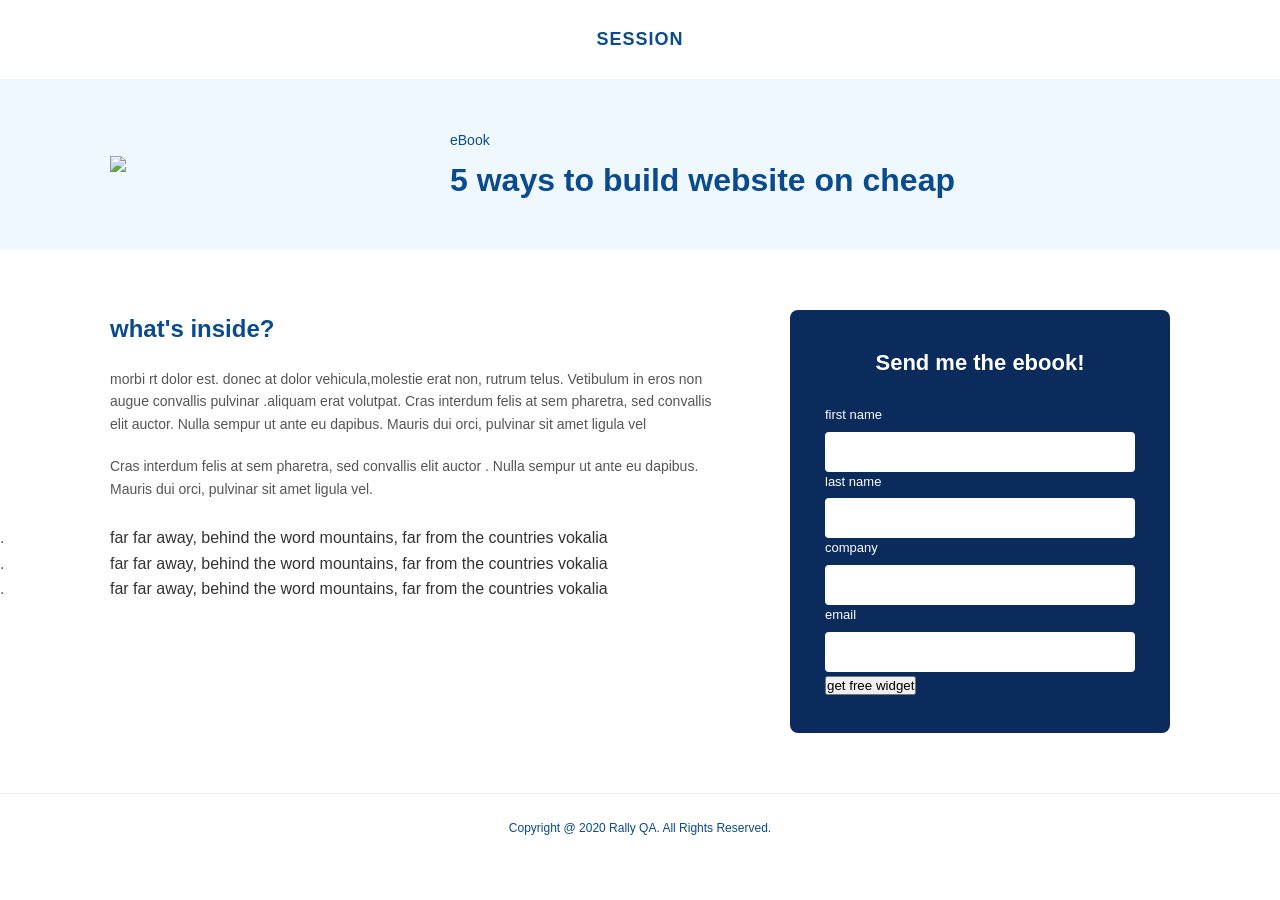
==== index.html @ fc17a4cd "Rename assignment1/index.html to index.html" ====
<!DOCTYPE html>
<html lang="en">
<head>
    <meta charset="UTF-8">
    <meta name="viewport" content="width=device-width, initial-scale=1.0">
    <title>5 ways to build a website on the cheap</title>
    <style>
        *{
            margin: 0;
            padding: 0;
            box-sizing: border-box;
        }
        body {
            font-family: Arial, Helvetica, sans-serif;
            color: #333;
            line-height: 1.6;
        }
        .container {
            max-width: 1100px;
            margin: 0 auto;
            padding: 0 20px;
        }
        /*header*/
        header {
            padding: 25px 0;
            text-align: center;
        }
        .logo {
            font-size: 18px;
            font-weight: 700;
            color: #0a4a8f;
            letter-spacing: 1px;
        }
        /*hero section*/
        .hero {
            background-color: #F0F8FF;
            padding: 50px 0;
        }
        .hero-content {
             display: flex;
             align-items: center;
             gap: 40px;
        }
        .hero-img {
            flex: 0 0 300px;
        }
        .hero-img img {
            width: 100%;
            height: auto;
            display: block;
        }
        .hero-text .tag {
            font-size: 14px;
            color: #0a4a8f;
            margin-bottom: 10px;
        }
        .hero-text h1 {
            font-size: 32px;
            font-weight: 700;
            color: #0a4a8f;
            line-height: 1.2;
        }
        /*Main Content*/
        .main {
            padding: 60px 0;
        }
        .main-content {
            display: flex;
            gap: 60px;
            align-items: flex-start;
        }
        .left-col {
            flex: 1;
        }
        .left-col h2 {
            font-size: 24px;
            color: #0a4a8f;
            margin-bottom: 20px;
        }
        .left-col p {
            font-size: 14px;
            color: #555;
            margin-bottom: 20px;
        }
        .left-col ul {
            list-style: none;
            margin-top: 25px;
        }
        left-col ul li {
            font-size: 14px;
            color: #555;
            margin-bottom: 12px;
            position: relative;
            padding-left: 20px;
        }
        .left-col ul li:before {
            content: ".";
            color: #555;
            position: absolute;
            left: 0;
        }
        /*Form Card*/
        .form-card {
            flex: 0 0 380px;
            background-color: #0a2b5c;
            padding: 35px;
            border-radius: 8px;
        }
        .form-card h3 {
            color: #fff;
            font-size: 22px;
            text-align: center;
            margin-bottom: 25px;
        }
        .form-group label {
            display: block;
            color: #fff;
            font-size: 13px;
            margin-bottom: 6px;
        }
        .form-group input {
            width: 100%;
            padding: 12px;
            border: none;
            border-radius: 4px;
            font-size: 14px;
        }
        .form-group input:focus {
            outline: 2px solid #1ec9a1;
        }
        .submit-btn {
            width: 100%;
            padding: 14px;
            background-color: #1ec9a1;
            color: #0a2b5c;
            border: none;
            border-radius: 25px;
            font-size: 14px;
            font-weight: 600;
            cursor: pointer;
            margin-top: 10px;
        }
        .submit-btn:hover {
            background-color: #1ab08e;
        }
        /*footer*/
        footer {
            border-top: 1px solid #eee;
            padding: 25px 0;
            text-align: center;
        }
        footer p {
            font-size: 12px;
            color: #0a4a8f;
        }
        /*responsive*/
        @media (max-width: 76px) {
            .hero-content, .main-content {
                flex-direction: column;
            }
            .hero-img, .form-card {
                flex: 1;
                width: 100%;
            }
            .hero-text h1 {
                font-size: 26px;
            }
        }
    </style>
</head>
<body>
  <header>
    <div class="container">
        <div class="logo">SESSION</div>
    </div>
  </header>  

  <section class="hero">
    <div class="container">
        <div class="hero-content">
            <div class="hero-img">
                <img src="https://media.istockphoto.com/id/2193991190/photo/smiling-asian-female-entrepreneur-working-on-touchpad-in-the-office.jpg?s=612x612&w=0&k=20&c=AMgtiXwG4WqZfF4fStHGOYvZZWcWdHr2rKwj9qGt-oM=">
            </div>
            <div class="hero-text">
                <p class="tag">eBook</p>
                <h1>5 ways to build website on cheap</h1>
            </div>
        </div>
    </div>
  </section>

  <section class="main">
    <div class="container">
        <div class="main-content">
            <div class="left-col">
                <h2>what's inside?</h2>
                <p>morbi rt dolor est. donec at dolor vehicula,molestie erat non, rutrum telus. Vetibulum in eros non augue convallis pulvinar .aliquam erat volutpat. Cras interdum felis at sem pharetra, sed convallis elit auctor. Nulla sempur ut ante eu dapibus. Mauris dui orci, pulvinar sit amet ligula vel </p>
                <p>Cras interdum felis at sem pharetra, sed convallis elit auctor . Nulla sempur ut ante eu dapibus. Mauris dui orci, pulvinar sit amet ligula vel.</p>
                <ul>
                    <li>far far away, behind the word mountains, far from the countries vokalia</li>
                    <li>far far away, behind the word mountains, far from the countries vokalia</li>
                    <li>far far away, behind the word mountains, far from the countries vokalia</li>
                </ul>
            </div>

            <div class="form-card">
                <h3>Send me the ebook!</h3>
                <form>
                    <div class="form-group">
                        <label for="fname">first name</label>
                        <input type="text" id="fname" name="fname">
                    </div>
                    <div class="form-group">
                        <label for="1name">last name</label>
                        <input type="text" id="1name" name="1name">
                    </div>
                    <div class="form-group">
                        <label for="company">company</label>
                        <input type="text" id="comapny" name="comapny">
                    </div>
                    <div class="form-group">
                        <label for="email">email</label>
                        <input type="email" id="email" name="email">
                    </div>
                    <button type="submit" class="submi-btn">get free widget</button>
                </form>
            </div>
        </div>
    </div>
  </section>

  <footer>
    <div class="contaier">
    <p>Copyright @ 2020 Rally QA. All Rights Reserved.</p>
    </div>
  </footer>
</body>
</html>
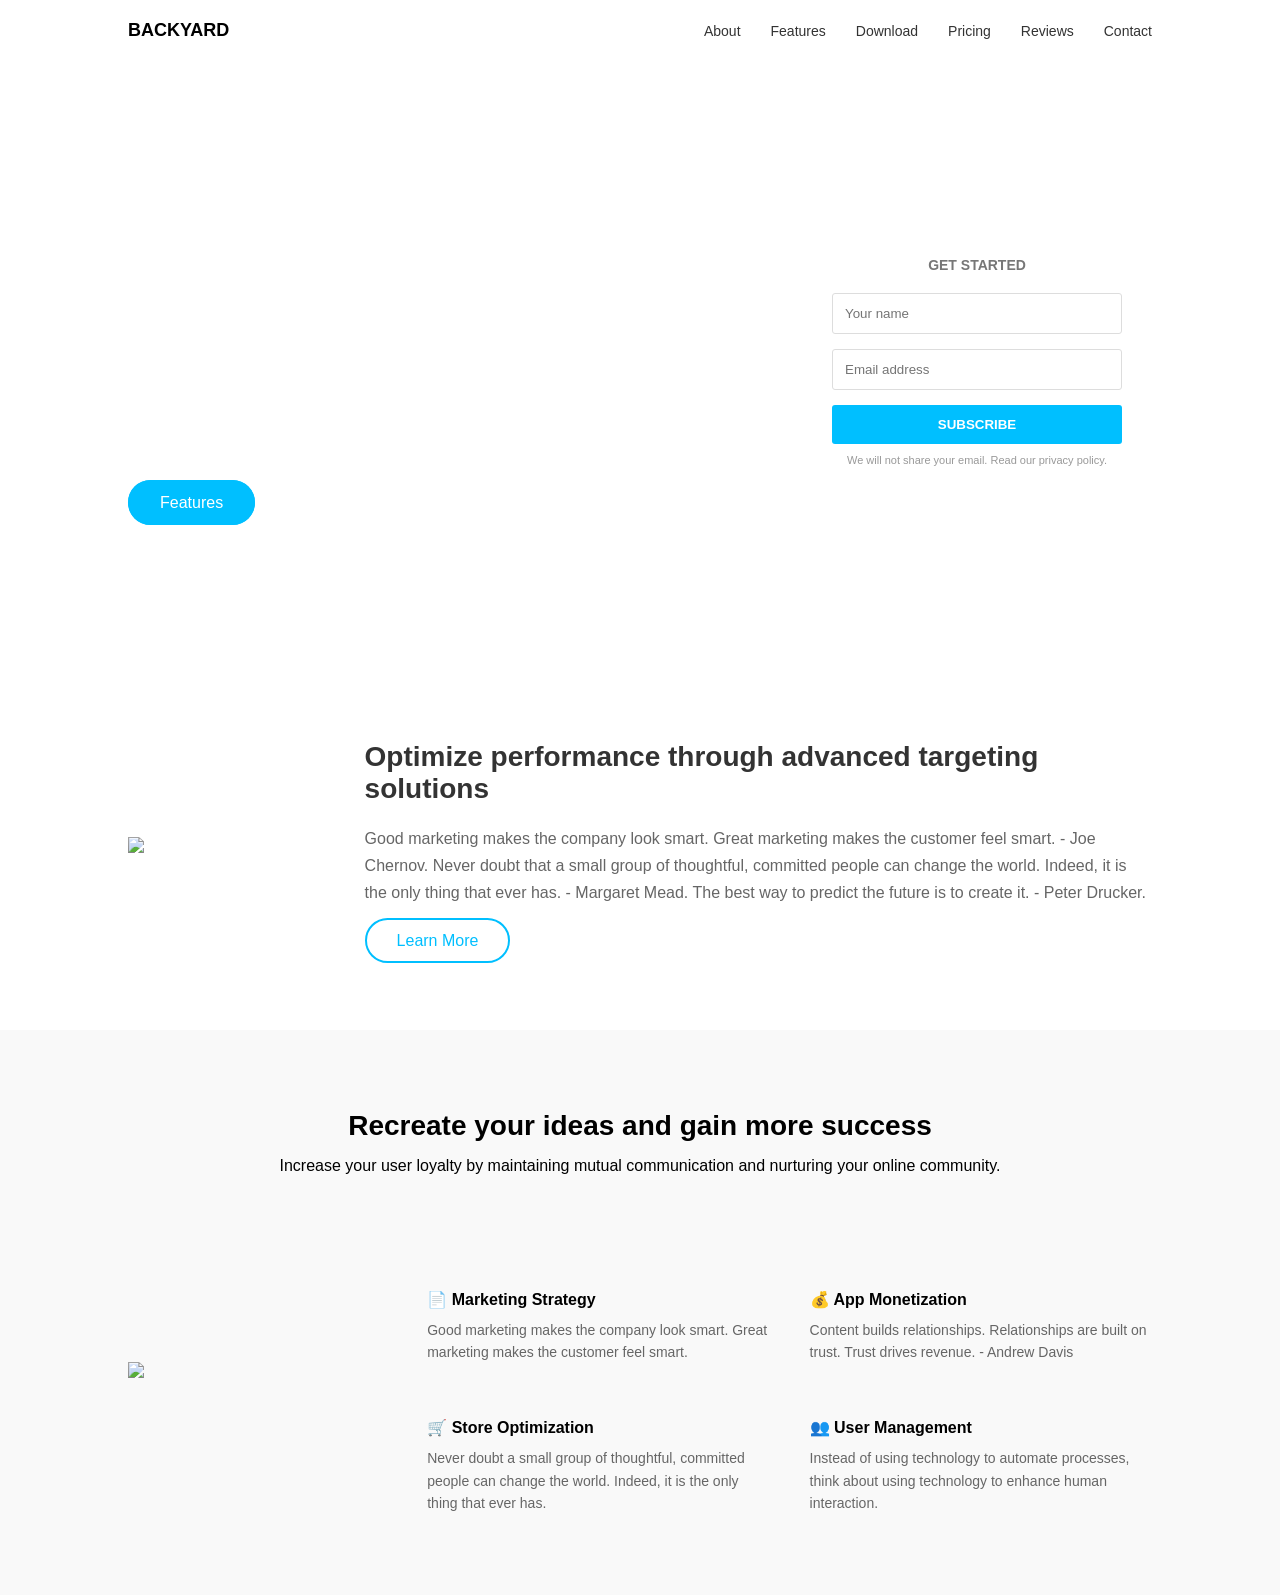
==== commit a6b2be62: "Add files via upload" ====
--- a/index.html
+++ b/index.html
@@ -3,236 +3,228 @@
 <head>
     <meta charset="UTF-8">
     <meta name="viewport" content="width=device-width, initial-scale=1.0">
-    <title>5 ways to build a website on the cheap</title>
+    <title>BACKYARD - Landing Page</title>
     <style>
-        *{
+        * {
             margin: 0;
             padding: 0;
             box-sizing: border-box;
-        }
-        body {
-            font-family: Arial, Helvetica, sans-serif;
+            font-family: Arial, sans-serif;
+        }
+        
+        /* Navbar */
+        nav {
+            display: flex;
+            justify-content: space-between;
+            align-items: center;
+            padding: 20px 10%;
+            background: white;
+        }
+        .logo {
+            font-weight: bold;
+            font-size: 18px;
+        }
+        nav ul {
+            display: flex;
+            list-style: none;
+            gap: 30px;
+        }
+        nav a {
+            text-decoration: none;
             color: #333;
+            font-size: 14px;
+        }
+
+        /* Hero Section */
+        .hero {
+            background: url('https://images.unsplash.com/photo-1496181133206-80ce9b88a853') center/cover;
+            height: 600px;
+            display: flex;
+            align-items: center;
+            justify-content: space-between;
+            padding: 0 10%;
+            color: white;
+        }
+        .hero-text {
+            max-width: 500px;
+        }
+        .hero-text h1 {
+            font-size: 40px;
+            margin-bottom: 20px;
+        }
+        .hero-text p {
+            margin-bottom: 30px;
             line-height: 1.6;
         }
-        .container {
-            max-width: 1100px;
-            margin: 0 auto;
-            padding: 0 20px;
-        }
-        /*header*/
-        header {
-            padding: 25px 0;
+        .btn {
+            padding: 12px 30px;
+            border: 2px solid #00BFFF;
+            background: #00BFFF;
+            color: white;
+            border-radius: 25px;
+            text-decoration: none;
+            margin-right: 15px;
+        }
+        .btn-outline {
+            background: transparent;
+            border: 2px solid white;
+        }
+        
+        /* Form Card */
+        .form-card {
+            background: rgba(255,255,255,0.95);
+            padding: 30px;
+            border-radius: 5px;
+            width: 350px;
+            color: #333;
+        }
+        .form-card h3 {
             text-align: center;
-        }
-        .logo {
-            font-size: 18px;
-            font-weight: 700;
-            color: #0a4a8f;
-            letter-spacing: 1px;
-        }
-        /*hero section*/
-        .hero {
-            background-color: #F0F8FF;
-            padding: 50px 0;
-        }
-        .hero-content {
-             display: flex;
-             align-items: center;
-             gap: 40px;
-        }
-        .hero-img {
-            flex: 0 0 300px;
-        }
-        .hero-img img {
-            width: 100%;
-            height: auto;
-            display: block;
-        }
-        .hero-text .tag {
+            margin-bottom: 20px;
             font-size: 14px;
-            color: #0a4a8f;
-            margin-bottom: 10px;
-        }
-        .hero-text h1 {
-            font-size: 32px;
-            font-weight: 700;
-            color: #0a4a8f;
-            line-height: 1.2;
-        }
-        /*Main Content*/
-        .main {
-            padding: 60px 0;
-        }
-        .main-content {
-            display: flex;
-            gap: 60px;
-            align-items: flex-start;
-        }
-        .left-col {
-            flex: 1;
-        }
-        .left-col h2 {
-            font-size: 24px;
-            color: #0a4a8f;
-            margin-bottom: 20px;
-        }
-        .left-col p {
-            font-size: 14px;
-            color: #555;
-            margin-bottom: 20px;
-        }
-        .left-col ul {
-            list-style: none;
-            margin-top: 25px;
-        }
-        left-col ul li {
-            font-size: 14px;
-            color: #555;
-            margin-bottom: 12px;
-            position: relative;
-            padding-left: 20px;
-        }
-        .left-col ul li:before {
-            content: ".";
-            color: #555;
-            position: absolute;
-            left: 0;
-        }
-        /*Form Card*/
-        .form-card {
-            flex: 0 0 380px;
-            background-color: #0a2b5c;
-            padding: 35px;
-            border-radius: 8px;
-        }
-        .form-card h3 {
-            color: #fff;
-            font-size: 22px;
-            text-align: center;
-            margin-bottom: 25px;
-        }
-        .form-group label {
-            display: block;
-            color: #fff;
-            font-size: 13px;
-            margin-bottom: 6px;
-        }
-        .form-group input {
+            color: #777;
+        }
+        .form-card input {
             width: 100%;
             padding: 12px;
+            margin-bottom: 15px;
+            border: 1px solid #ddd;
+            border-radius: 3px;
+        }
+        .form-card button {
+            width: 100%;
+            padding: 12px;
+            background: #00BFFF;
+            color: white;
             border: none;
-            border-radius: 4px;
+            border-radius: 3px;
+            font-weight: bold;
+        }
+        .form-card small {
+            font-size: 11px;
+            color: #999;
+            text-align: center;
+            display: block;
+            margin-top: 10px;
+        }
+
+        /* Feature Section */
+        .feature {
+            display: flex;
+            align-items: center;
+            padding: 80px 10%;
+            gap: 60px;
+        }
+        .feature img {
+            width: 50%;
+        }
+        .feature-text h2 {
+            font-size: 28px;
+            margin-bottom: 20px;
+            color: #333;
+        }
+        .feature-text p {
+            color: #666;
+            line-height: 1.7;
+            margin-bottom: 25px;
+        }
+        
+        /* Services Grid */
+        .services {
+            text-align: center;
+            padding: 80px 10%;
+            background: #f9f9f9;
+        }
+        .services h2 {
+            font-size: 28px;
+            margin-bottom: 15px;
+        }
+        .services-grid {
+            display: grid;
+            grid-template-columns: repeat(2, 1fr);
+            gap: 40px;
+            margin-top: 50px;
+            text-align: left;
+        }
+        .service-item h4 {
+            margin: 15px 0 10px 0;
+        }
+        .service-item p {
+            color: #666;
             font-size: 14px;
-        }
-        .form-group input:focus {
-            outline: 2px solid #1ec9a1;
-        }
-        .submit-btn {
-            width: 100%;
-            padding: 14px;
-            background-color: #1ec9a1;
-            color: #0a2b5c;
-            border: none;
-            border-radius: 25px;
-            font-size: 14px;
-            font-weight: 600;
-            cursor: pointer;
-            margin-top: 10px;
-        }
-        .submit-btn:hover {
-            background-color: #1ab08e;
-        }
-        /*footer*/
-        footer {
-            border-top: 1px solid #eee;
-            padding: 25px 0;
-            text-align: center;
-        }
-        footer p {
-            font-size: 12px;
-            color: #0a4a8f;
-        }
-        /*responsive*/
-        @media (max-width: 76px) {
-            .hero-content, .main-content {
-                flex-direction: column;
-            }
-            .hero-img, .form-card {
-                flex: 1;
-                width: 100%;
-            }
-            .hero-text h1 {
-                font-size: 26px;
-            }
+            line-height: 1.6;
         }
     </style>
 </head>
 <body>
-  <header>
-    <div class="container">
-        <div class="logo">SESSION</div>
-    </div>
-  </header>  
-
-  <section class="hero">
-    <div class="container">
-        <div class="hero-content">
-            <div class="hero-img">
-                <img src="https://media.istockphoto.com/id/2193991190/photo/smiling-asian-female-entrepreneur-working-on-touchpad-in-the-office.jpg?s=612x612&w=0&k=20&c=AMgtiXwG4WqZfF4fStHGOYvZZWcWdHr2rKwj9qGt-oM=">
+    <!-- Navbar -->
+    <nav>
+        <div class="logo">BACKYARD</div>
+        <ul>
+            <li><a href="#">About</a></li>
+            <li><a href="#">Features</a></li>
+            <li><a href="#">Download</a></li>
+            <li><a href="#">Pricing</a></li>
+            <li><a href="#">Reviews</a></li>
+            <li><a href="#">Contact</a></li>
+        </ul>
+    </nav>
+
+    <!-- Hero Section -->
+    <section class="hero">
+        <div class="hero-text">
+            <div class="logo" style="color: white; margin-bottom: 20px;">BACKYARD</div>
+            <h1>Beautiful High Converting Landing Page</h1>
+            <p>Backyard is a modern and customizable landing page template designed to increase conversion of your product. Backyard is flexible to suit any kind of your business. Try now and join with our happy customers!</p>
+            <a href="#" class="btn">Features</a>
+            <a href="#" class="btn btn-outline">Download</a>
+        </div>
+        
+        <div class="form-card">
+            <h3>GET STARTED</h3>
+            <input type="text" placeholder="Your name">
+            <input type="email" placeholder="Email address">
+            <button>SUBSCRIBE</button>
+            <small>We will not share your email. Read our privacy policy.</small>
+        </div>
+    </section>
+
+    <!-- Feature Section 1 -->
+    <section class="feature">
+        <img src="https://encrypted-tbn0.gstatic.com/images?q=tbn:ANd9GcTRm-t0olQVpx8IcWIqj2YGfggEjQ1SCCCYtA9TQy75SW-nvbxPW-CooOg&s=10">
+        <div class="feature-text">
+            <h2>Optimize performance through advanced targeting solutions</h2>
+            <p>Good marketing makes the company look smart. Great marketing makes the customer feel smart. - Joe Chernov. Never doubt that a small group of thoughtful, committed people can change the world. Indeed, it is the only thing that ever has. - Margaret Mead. The best way to predict the future is to create it. - Peter Drucker.</p>
+            <a href="#" class="btn btn-outline" style="color:#00BFFF; border-color:#00BFFF;">Learn More</a>
+        </div>
+    </section>
+
+    <!-- Services Section -->
+    <section class="services">
+        <h2>Recreate your ideas and gain more success</h2>
+        <p>Increase your user loyalty by maintaining mutual communication and nurturing your online community.</p>
+        
+        <div class="feature" style="padding: 50px 0 0 0;">
+            <img src="https://media.istockphoto.com/id/1129678414/photo/rear-view-of-a-young-woman-at-sunset.jpg?s=612x612&w=0&k=20&c=u0yDNs7U_svS8Y69fEkVoA9nyHQpA3a7GElcsSRwKqo=">
+            <div class="services-grid">
+                <div class="service-item">
+                    <h4>📄 Marketing Strategy</h4>
+                    <p>Good marketing makes the company look smart. Great marketing makes the customer feel smart.</p>
+                </div>
+                <div class="service-item">
+                    <h4>💰 App Monetization</h4>
+                    <p>Content builds relationships. Relationships are built on trust. Trust drives revenue. - Andrew Davis</p>
+                </div>
+                <div class="service-item">
+                    <h4>🛒 Store Optimization</h4>
+                    <p>Never doubt a small group of thoughtful, committed people can change the world. Indeed, it is the only thing that ever has.</p>
+                </div>
+                <div class="service-item">
+                    <h4>👥 User Management</h4>
+                    <p>Instead of using technology to automate processes, think about using technology to enhance human interaction.</p>
+                </div>
             </div>
-            <div class="hero-text">
-                <p class="tag">eBook</p>
-                <h1>5 ways to build website on cheap</h1>
-            </div>
-        </div>
-    </div>
-  </section>
-
-  <section class="main">
-    <div class="container">
-        <div class="main-content">
-            <div class="left-col">
-                <h2>what's inside?</h2>
-                <p>morbi rt dolor est. donec at dolor vehicula,molestie erat non, rutrum telus. Vetibulum in eros non augue convallis pulvinar .aliquam erat volutpat. Cras interdum felis at sem pharetra, sed convallis elit auctor. Nulla sempur ut ante eu dapibus. Mauris dui orci, pulvinar sit amet ligula vel </p>
-                <p>Cras interdum felis at sem pharetra, sed convallis elit auctor . Nulla sempur ut ante eu dapibus. Mauris dui orci, pulvinar sit amet ligula vel.</p>
-                <ul>
-                    <li>far far away, behind the word mountains, far from the countries vokalia</li>
-                    <li>far far away, behind the word mountains, far from the countries vokalia</li>
-                    <li>far far away, behind the word mountains, far from the countries vokalia</li>
-                </ul>
-            </div>
-
-            <div class="form-card">
-                <h3>Send me the ebook!</h3>
-                <form>
-                    <div class="form-group">
-                        <label for="fname">first name</label>
-                        <input type="text" id="fname" name="fname">
-                    </div>
-                    <div class="form-group">
-                        <label for="1name">last name</label>
-                        <input type="text" id="1name" name="1name">
-                    </div>
-                    <div class="form-group">
-                        <label for="company">company</label>
-                        <input type="text" id="comapny" name="comapny">
-                    </div>
-                    <div class="form-group">
-                        <label for="email">email</label>
-                        <input type="email" id="email" name="email">
-                    </div>
-                    <button type="submit" class="submi-btn">get free widget</button>
-                </form>
-            </div>
-        </div>
-    </div>
-  </section>
-
-  <footer>
-    <div class="contaier">
-    <p>Copyright @ 2020 Rally QA. All Rights Reserved.</p>
-    </div>
-  </footer>
+        </div>
+    </section>
 </body>
-</html>
+</html>
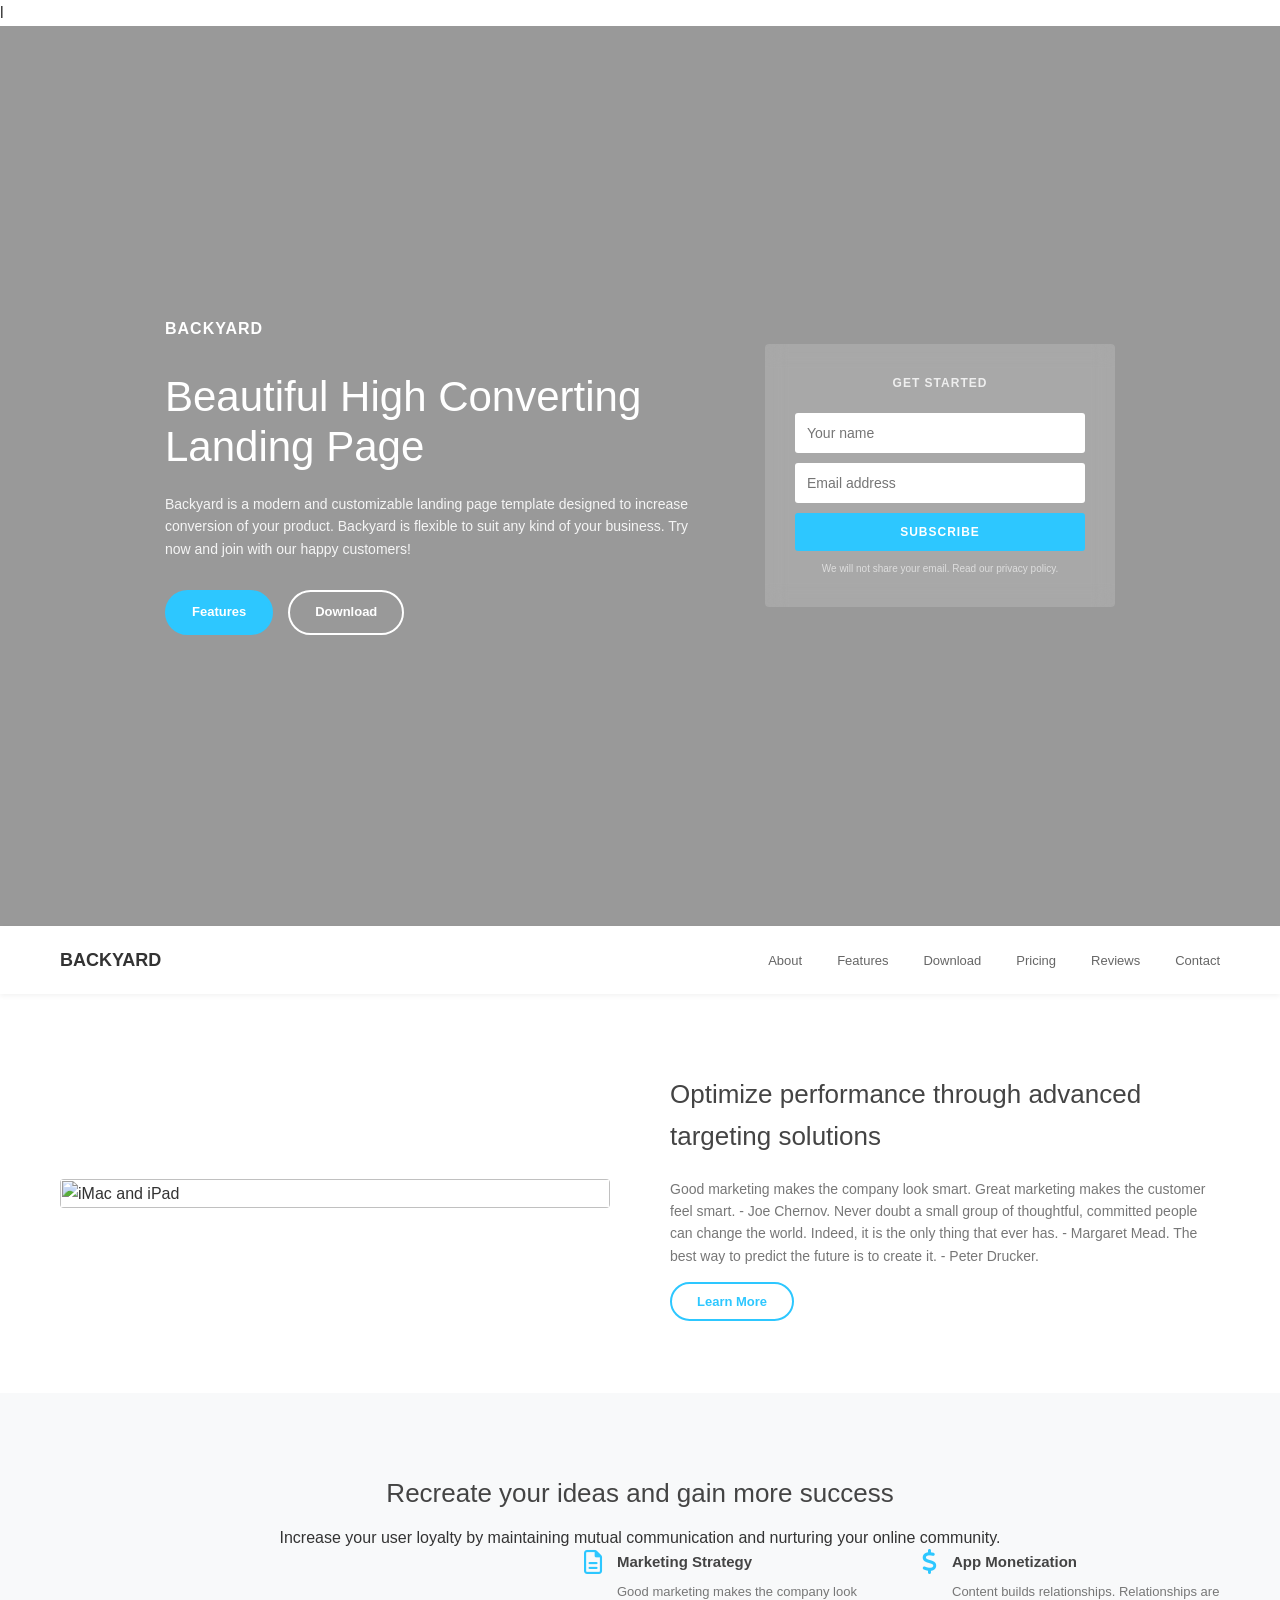
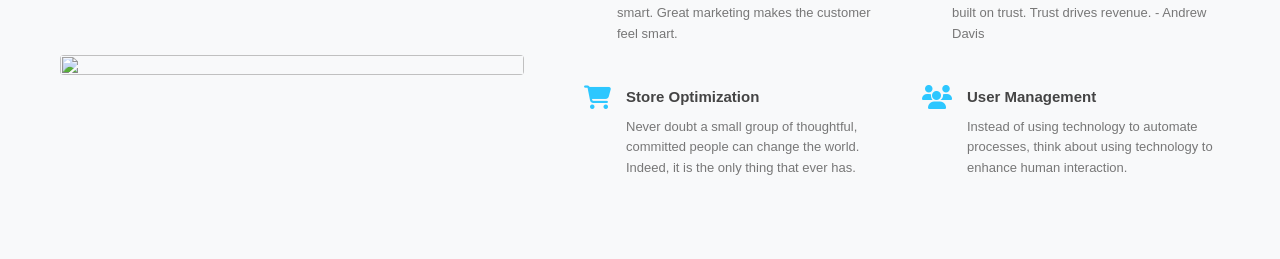
==== commit d5694903: "Add files via upload" ====
--- a/index.html
+++ b/index.html
@@ -1,227 +1,467 @@
-<!DOCTYPE html>
+l<!DOCTYPE html>
 <html lang="en">
 <head>
     <meta charset="UTF-8">
     <meta name="viewport" content="width=device-width, initial-scale=1.0">
     <title>BACKYARD - Landing Page</title>
+    <link rel="stylesheet" href="https://cdnjs.cloudflare.com/ajax/libs/font-awesome/6.5.1/css/all.min.css">
     <style>
         * {
             margin: 0;
             padding: 0;
             box-sizing: border-box;
-            font-family: Arial, sans-serif;
-        }
-        
-        /* Navbar */
-        nav {
+            font-family: 'Segoe UI', Tahoma, Geneva, Verdana, sans-serif;
+        }
+
+        body {
+            color: #333;
+            line-height: 1.6;
+        }
+
+        .container {
+            max-width: 1200px;
+            margin: 0 auto;
+            padding: 0 20px;
+        }
+
+        /* Hero Section */
+        .hero {
+            background: linear-gradient(rgba(0,0,0,0.4), rgba(0,0,0,0.4)), 
+                        url('https://images.unsplash.com/photo-1488190211105-8b0e65b80b4e?ixlib=rb-4.0.3&auto=format&fit=crop&w=1770&q=80') center/cover;
+            min-height: 100vh;
+            display: flex;
+            align-items: center;
+            padding: 40px 0;
+            color: white;
+        }
+
+        .hero-content {
             display: flex;
             justify-content: space-between;
             align-items: center;
-            padding: 20px 10%;
-            background: white;
-        }
-        .logo {
-            font-weight: bold;
-            font-size: 18px;
-        }
-        nav ul {
-            display: flex;
-            list-style: none;
-            gap: 30px;
-        }
-        nav a {
-            text-decoration: none;
-            color: #333;
+            gap: 50px;
+            width: 100%;
+        }
+
+        .hero-text {
+            flex: 1;
+            max-width: 550px;
+        }
+
+        .hero-text .logo {
+            font-size: 16px;
+            font-weight: 600;
+            letter-spacing: 1px;
+            margin-bottom: 30px;
+        }
+
+        .hero-text h1 {
+            font-size: 42px;
+            font-weight: 300;
+            margin-bottom: 20px;
+            line-height: 1.2;
+        }
+
+        .hero-text p {
             font-size: 14px;
-        }
-
-        /* Hero Section */
-        .hero {
-            background: url('https://images.unsplash.com/photo-1496181133206-80ce9b88a853') center/cover;
-            height: 600px;
-            display: flex;
-            align-items: center;
-            justify-content: space-between;
-            padding: 0 10%;
-            color: white;
-        }
-        .hero-text {
-            max-width: 500px;
-        }
-        .hero-text h1 {
-            font-size: 40px;
-            margin-bottom: 20px;
-        }
-        .hero-text p {
             margin-bottom: 30px;
-            line-height: 1.6;
-        }
+            opacity: 0.9;
+        }
+
+        .hero-btns {
+            display: flex;
+            gap: 15px;
+            flex-wrap: wrap;
+        }
+
         .btn {
-            padding: 12px 30px;
-            border: 2px solid #00BFFF;
-            background: #00BFFF;
-            color: white;
+            padding: 10px 25px;
             border-radius: 25px;
             text-decoration: none;
-            margin-right: 15px;
-        }
+            font-size: 13px;
+            font-weight: 600;
+            transition: 0.3s;
+        }
+
+        .btn-primary {
+            background: #2DC7FF;
+            color: white;
+            border: 2px solid #2DC7FF;
+        }
+
+        .btn-primary:hover {
+            background: #00b3e6;
+        }
+
         .btn-outline {
             background: transparent;
+            color: white;
             border: 2px solid white;
         }
-        
-        /* Form Card */
-        .form-card {
-            background: rgba(255,255,255,0.95);
+
+        .btn-outline:hover {
+            background: white;
+            color: #333;
+        }
+
+        /* Form */
+        .form-box {
+            background: rgba(255,255,255,0.15);
+            backdrop-filter: blur(10px);
             padding: 30px;
-            border-radius: 5px;
-            width: 350px;
-            color: #333;
-        }
-        .form-card h3 {
+            border-radius: 4px;
+            width: 100%;
+            max-width: 350px;
+        }
+
+        .form-box h3 {
             text-align: center;
+            font-size: 12px;
+            font-weight: 600;
+            letter-spacing: 1px;
             margin-bottom: 20px;
+            color: #eee;
+        }
+
+        .form-box input {
+            width: 100%;
+            padding: 12px;
+            margin-bottom: 10px;
+            border: none;
+            border-radius: 3px;
             font-size: 14px;
-            color: #777;
-        }
-        .form-card input {
+        }
+
+        .form-box button {
             width: 100%;
             padding: 12px;
-            margin-bottom: 15px;
-            border: 1px solid #ddd;
-            border-radius: 3px;
-        }
-        .form-card button {
-            width: 100%;
-            padding: 12px;
-            background: #00BFFF;
+            background: #2DC7FF;
             color: white;
             border: none;
             border-radius: 3px;
-            font-weight: bold;
-        }
-        .form-card small {
-            font-size: 11px;
-            color: #999;
+            font-weight: 600;
+            font-size: 12px;
+            cursor: pointer;
+            letter-spacing: 1px;
+        }
+
+        .form-box button:hover {
+            background: #00b3e6;
+        }
+
+        .form-box small {
+            font-size: 10px;
+            color: #ddd;
             text-align: center;
             display: block;
             margin-top: 10px;
         }
 
+        /* Navbar */
+        .navbar {
+            background: white;
+            padding: 20px 0;
+            box-shadow: 0 2px 5px rgba(0,0,0,0.05);
+        }
+
+        .nav-content {
+            display: flex;
+            justify-content: space-between;
+            align-items: center;
+        }
+
+        .nav-logo {
+            font-weight: 700;
+            font-size: 18px;
+            color: #333;
+        }
+
+        .nav-links {
+            display: flex;
+            list-style: none;
+            gap: 35px;
+        }
+
+        .nav-links a {
+            text-decoration: none;
+            color: #666;
+            font-size: 13px;
+            font-weight: 500;
+        }
+
+        .nav-links a:hover {
+            color: #2DC7FF;
+        }
+
         /* Feature Section */
-        .feature {
+        .feature-section {
+            padding: 80px 0;
+        }
+
+        .feature-content {
             display: flex;
             align-items: center;
-            padding: 80px 10%;
             gap: 60px;
         }
-        .feature img {
-            width: 50%;
-        }
+
+        .feature-img {
+            flex: 1;
+        }
+
+        .feature-img img {
+            width: 100%;
+            border-radius: 4px;
+        }
+
+        .feature-text {
+            flex: 1;
+        }
+
         .feature-text h2 {
-            font-size: 28px;
+            font-size: 26px;
+            font-weight: 300;
+            color: #444;
             margin-bottom: 20px;
-            color: #333;
-        }
+        }
+
         .feature-text p {
-            color: #666;
-            line-height: 1.7;
+            color: #777;
+            font-size: 14px;
             margin-bottom: 25px;
         }
-        
-        /* Services Grid */
-        .services {
+
+        .btn-blue-outline {
+            color: #2DC7FF;
+            border: 2px solid #2DC7FF;
+            background: transparent;
+        }
+
+        .btn-blue-outline:hover {
+            background: #2DC7FF;
+            color: white;
+        }
+
+        /* Services Section */
+        .services-section {
+            padding: 80px 0;
+            background: #f8f9fa;
             text-align: center;
-            padding: 80px 10%;
-            background: #f9f9f9;
-        }
-        .services h2 {
-            font-size: 28px;
-            margin-bottom: 15px;
-        }
+        }
+
+        .services-section h2 {
+            font-size: 26px;
+            font-weight: 300;
+            color: #444;
+            margin-bottom: 10px;
+        }
+
+        .services-section > p {
+            color: #777;
+            font-size: 14px;
+            margin-bottom: 60px;
+        }
+
+        .services-wrapper {
+            display: flex;
+            align-items: center;
+            gap: 60px;
+            text-align: left;
+        }
+
+        .services-img {
+            flex: 0 0 40%;
+        }
+
+        .services-img img {
+            width: 100%;
+            border-radius: 4px;
+        }
+
         .services-grid {
-            display: grid;
-            grid-template-columns: repeat(2, 1fr);
+            flex: 1;
+            display: flex;
+            flex-wrap: wrap;
             gap: 40px;
-            margin-top: 50px;
-            text-align: left;
-        }
-        .service-item h4 {
-            margin: 15px 0 10px 0;
-        }
-        .service-item p {
-            color: #666;
-            font-size: 14px;
+        }
+
+        .service-box {
+            flex: 1 1 calc(50% - 20px);
+            display: flex;
+            gap: 15px;
+        }
+
+        .service-icon {
+            color: #2DC7FF;
+            font-size: 24px;
+            flex-shrink: 0;
+        }
+
+        .service-info h4 {
+            font-size: 15px;
+            margin-bottom: 8px;
+            color: #444;
+        }
+
+        .service-info p {
+            font-size: 13px;
+            color: #777;
             line-height: 1.6;
+        }
+
+        /* RESPONSIVE MEDIA QUERIES */
+        @media (max-width: 992px) {
+            .hero-content, .feature-content, .services-wrapper {
+                flex-direction: column;
+            }
+            .hero-text {
+                text-align: center;
+                max-width: 100%;
+            }
+            .hero-btns {
+                justify-content: center;
+            }
+            .feature-text {
+                text-align: center;
+            }
+            .services-img {
+                flex: 1;
+                max-width: 400px;
+            }
+        }
+
+        @media (max-width: 768px) {
+            .nav-links {
+                display: none;
+            }
+            .hero-text h1 {
+                font-size: 32px;
+            }
+            .feature-section, .services-section {
+                padding: 50px 0;
+            }
+            .service-box {
+                flex: 1 1 100%;
+            }
+            .hero {
+                min-height: auto;
+                padding: 60px 0;
+            }
+        }
+
+        @media (max-width: 480px) {
+            .hero-text h1 {
+                font-size: 26px;
+            }
+            .btn {
+                width: 100%;
+                text-align: center;
+            }
+            .hero-btns {
+                flex-direction: column;
+            }
+            .form-box {
+                padding: 20px;
+            }
         }
     </style>
 </head>
 <body>
-    <!-- Navbar -->
-    <nav>
-        <div class="logo">BACKYARD</div>
-        <ul>
-            <li><a href="#">About</a></li>
-            <li><a href="#">Features</a></li>
-            <li><a href="#">Download</a></li>
-            <li><a href="#">Pricing</a></li>
-            <li><a href="#">Reviews</a></li>
-            <li><a href="#">Contact</a></li>
-        </ul>
-    </nav>
-
-    <!-- Hero Section -->
+    <!-- Hero -->
     <section class="hero">
-        <div class="hero-text">
-            <div class="logo" style="color: white; margin-bottom: 20px;">BACKYARD</div>
-            <h1>Beautiful High Converting Landing Page</h1>
-            <p>Backyard is a modern and customizable landing page template designed to increase conversion of your product. Backyard is flexible to suit any kind of your business. Try now and join with our happy customers!</p>
-            <a href="#" class="btn">Features</a>
-            <a href="#" class="btn btn-outline">Download</a>
-        </div>
-        
-        <div class="form-card">
-            <h3>GET STARTED</h3>
-            <input type="text" placeholder="Your name">
-            <input type="email" placeholder="Email address">
-            <button>SUBSCRIBE</button>
-            <small>We will not share your email. Read our privacy policy.</small>
+        <div class="container">
+            <div class="hero-content">
+                <div class="hero-text">
+                    <div class="logo">BACKYARD</div>
+                    <h1>Beautiful High Converting Landing Page</h1>
+                    <p>Backyard is a modern and customizable landing page template designed to increase conversion of your product. Backyard is flexible to suit any kind of your business. Try now and join with our happy customers!</p>
+                    <div class="hero-btns">
+                        <a href="#" class="btn btn-primary">Features</a>
+                        <a href="#" class="btn btn-outline">Download</a>
+                    </div>
+                </div>
+                <div class="form-box">
+                    <h3>GET STARTED</h3>
+                    <input type="text" placeholder="Your name">
+                    <input type="email" placeholder="Email address">
+                    <button>SUBSCRIBE</button>
+                    <small>We will not share your email. Read our privacy policy.</small>
+                </div>
+            </div>
         </div>
     </section>
 
-    <!-- Feature Section 1 -->
-    <section class="feature">
-        <img src="https://encrypted-tbn0.gstatic.com/images?q=tbn:ANd9GcTRm-t0olQVpx8IcWIqj2YGfggEjQ1SCCCYtA9TQy75SW-nvbxPW-CooOg&s=10">
-        <div class="feature-text">
-            <h2>Optimize performance through advanced targeting solutions</h2>
-            <p>Good marketing makes the company look smart. Great marketing makes the customer feel smart. - Joe Chernov. Never doubt that a small group of thoughtful, committed people can change the world. Indeed, it is the only thing that ever has. - Margaret Mead. The best way to predict the future is to create it. - Peter Drucker.</p>
-            <a href="#" class="btn btn-outline" style="color:#00BFFF; border-color:#00BFFF;">Learn More</a>
+    <!-- Navbar -->
+    <nav class="navbar">
+        <div class="container">
+            <div class="nav-content">
+                <div class="nav-logo">BACKYARD</div>
+                <ul class="nav-links">
+                    <li><a href="#">About</a></li>
+                    <li><a href="#">Features</a></li>
+                    <li><a href="#">Download</a></li>
+                    <li><a href="#">Pricing</a></li>
+                    <li><a href="#">Reviews</a></li>
+                    <li><a href="#">Contact</a></li>
+                </ul>
+            </div>
+        </div>
+    </nav>
+
+    <!-- Feature Section -->
+    <section class="feature-section">
+        <div class="container">
+            <div class="feature-content">
+                <div class="feature-img">
+                    <img src="https://images.unsplash.com/photo-1587614382346-4ec70e388b28?ixlib=rb-4.0.3&auto=format&fit=crop&w=1770&q=80" alt="iMac and iPad">
+                </div>
+                <div class="feature-text">
+                    <h2>Optimize performance through advanced targeting solutions</h2>
+                    <p>Good marketing makes the company look smart. Great marketing makes the customer feel smart. - Joe Chernov. Never doubt a small group of thoughtful, committed people can change the world. Indeed, it is the only thing that ever has. - Margaret Mead. The best way to predict the future is to create it. - Peter Drucker.</p>
+                    <a href="#" class="btn btn-blue-outline">Learn More</a>
+                </div>
+            </div>
         </div>
     </section>
 
     <!-- Services Section -->
-    <section class="services">
-        <h2>Recreate your ideas and gain more success</h2>
-        <p>Increase your user loyalty by maintaining mutual communication and nurturing your online community.</p>
-        
-        <div class="feature" style="padding: 50px 0 0 0;">
-            <img src="https://media.istockphoto.com/id/1129678414/photo/rear-view-of-a-young-woman-at-sunset.jpg?s=612x612&w=0&k=20&c=u0yDNs7U_svS8Y69fEkVoA9nyHQpA3a7GElcsSRwKqo=">
-            <div class="services-grid">
-                <div class="service-item">
-                    <h4>📄 Marketing Strategy</h4>
-                    <p>Good marketing makes the company look smart. Great marketing makes the customer feel smart.</p>
-                </div>
-                <div class="service-item">
-                    <h4>💰 App Monetization</h4>
-                    <p>Content builds relationships. Relationships are built on trust. Trust drives revenue. - Andrew Davis</p>
-                </div>
-                <div class="service-item">
-                    <h4>🛒 Store Optimization</h4>
-                    <p>Never doubt a small group of thoughtful, committed people can change the world. Indeed, it is the only thing that ever has.</p>
-                </div>
-                <div class="service-item">
-                    <h4>👥 User Management</h4>
-                    <p>Instead of using technology to automate processes, think about using technology to enhance human interaction.</p>
+    <section class="services-section">
+        <div class="container">
+            <h2>Recreate your ideas and gain more success</h2>
+            <p>Increase your user loyalty by maintaining mutual communication and nurturing your online community.</p>
+            
+            <div class="services-wrapper">
+                <div class="services-img">
+                    <img src="https://media.istockphoto.com/id/1129678414/photo/rear-view-of-a-young-woman-at-sunset.jpg?s=612x612&w=0&k=20&c=u0yDNs7U_svS8Y69fEkVoA9nyHQpA3a7GElcsSRwKqo=">
+                </div>
+                <div class="services-grid">
+                    <div class="service-box">
+                        <div class="service-icon"><i class="fa-regular fa-file-lines"></i></div>
+                        <div class="service-info">
+                            <h4>Marketing Strategy</h4>
+                            <p>Good marketing makes the company look smart. Great marketing makes the customer feel smart.</p>
+                        </div>
+                    </div>
+                    <div class="service-box">
+                        <div class="service-icon"><i class="fa-solid fa-dollar-sign"></i></div>
+                        <div class="service-info">
+                            <h4>App Monetization</h4>
+                            <p>Content builds relationships. Relationships are built on trust. Trust drives revenue. - Andrew Davis</p>
+                        </div>
+                    </div>
+                    <div class="service-box">
+                        <div class="service-icon"><i class="fa-solid fa-cart-shopping"></i></div>
+                        <div class="service-info">
+                            <h4>Store Optimization</h4>
+                            <p>Never doubt a small group of thoughtful, committed people can change the world. Indeed, it is the only thing that ever has.</p>
+                        </div>
+                    </div>
+                    <div class="service-box">
+                        <div class="service-icon"><i class="fa-solid fa-users"></i></div>
+                        <div class="service-info">
+                            <h4>User Management</h4>
+                            <p>Instead of using technology to automate processes, think about using technology to enhance human interaction.</p>
+                        </div>
+                    </div>
                 </div>
             </div>
         </div>
